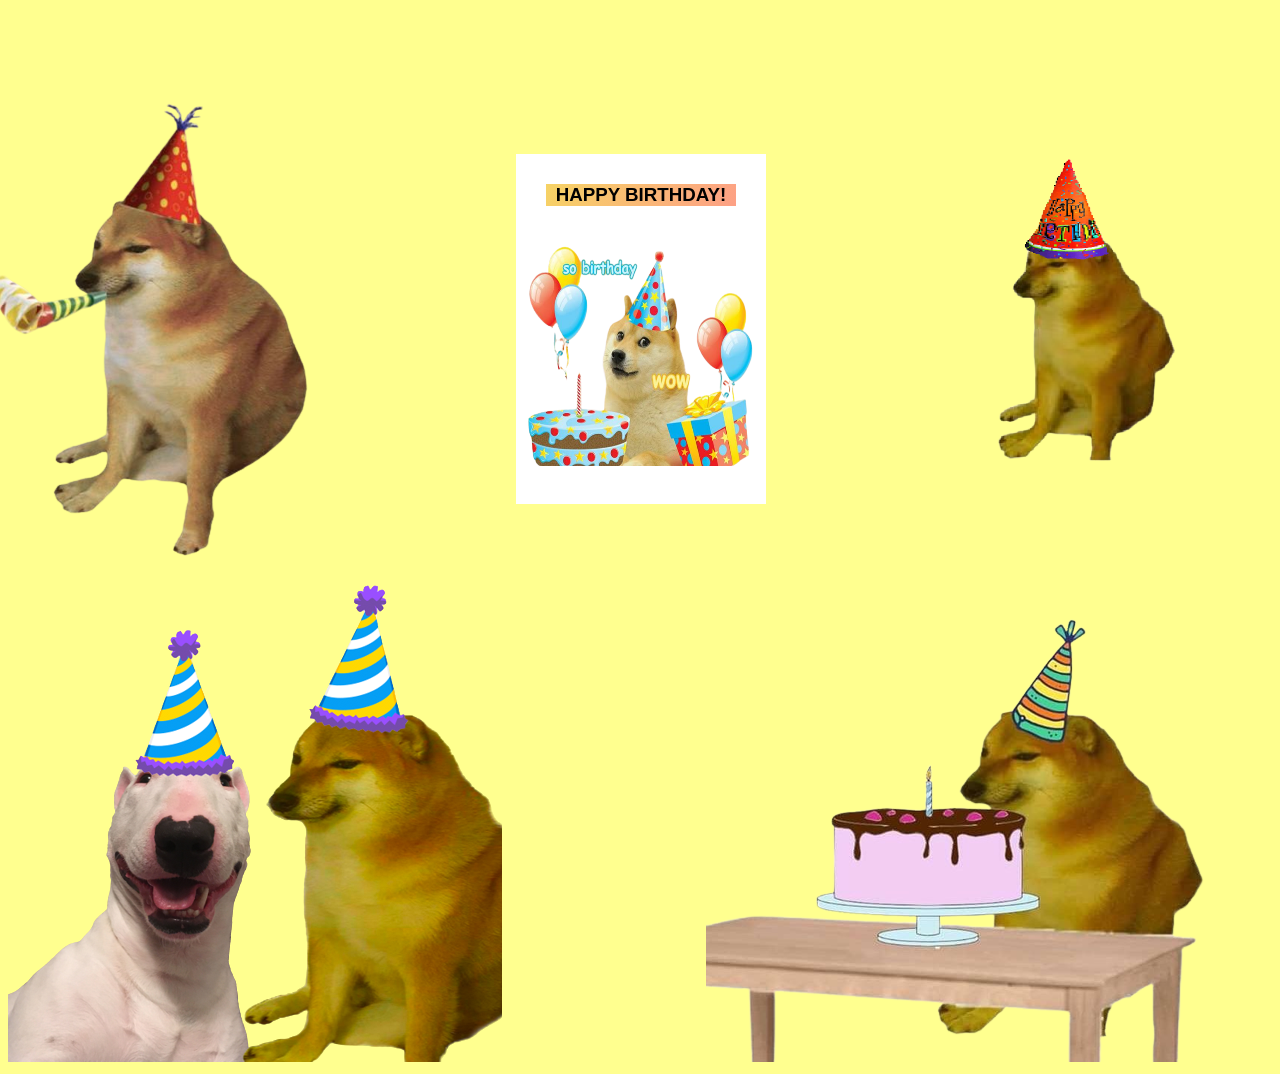
==== index.html @ 4b947fe9 "commit" ====
<!DOCTYPE html>
<html lang="en">
<head>
  <meta charset="UTF-8">
  <meta http-equiv="X-UA-Compatible" content="IE=Edge">
  <meta name="viewport" content="width=device-width, initial-scale=1">

  <title>Happy Birthday Nguyen</title>
  
  <link rel="stylesheet" href="style.css">
</head>

<body>
<div class="body">
  <img src="./img/cheems5.jpg" alt="cheems5" class="cheems5">
  <img src="./img/cheems6.jpg" alt="cheems5" class="cheems6">
 <div class="birthdayCard">
<div class="cardFront"><h3 class="happy">HAPPY BIRTHDAY!</h3>
<div class="doge">
  <img src="./img/cheems4.jpg" alt="" class="cheems4">

</div>
</div>
<div class="cardInside">
    <h3 class="back">HAPPY BIRTHDAY!</h3>
    <p contenteditable="true">Dear Nguyen - best friend,</p> 
    <p contenteditable="true">Happy Birthday!! I hope you have a very special day and a wonderful year ahead! May all of your birthday wishes come true.
    </p>
    <p>-8/10/2023-</p>
    <p contenteditable="true" class="name">Parzival</p>
  </div>
</div>
</div>
  <script src="main.js"></script>
  <div class="cheems">
    <img src="./img/cheems3.jpg" alt="" class="cheems3">
    <img src="./img/cheems2.jpg" alt="" class="cheems2">
  </div>
</body>
</html>
---- style.css ----
body {
 background-color: rgb(255, 255, 143);
}

.body {
 display: flex;
 align-items: center;
 justify-content: center;
 margin-top: 100px;
}


.birthdayCard {
 position: relative;
 width: 250px;
 height: 350px;
 cursor: pointer;
 transform-style: preserve-3d;
 transform: perspective(2500px);
 transition: 1s;
 left: -550px;
}

.cardFront {
 position: relative;
 background-color: #fff;
 width: 250px;
 height: 350px;
 overflow: hidden;
 transform-origin: left;
 transition: .6s;
}

.happy {
 font-family: Tahoma, sans-serif;
 text-align: center;
 margin: 30px;
 background-image: linear-gradient(120deg, #f6d365 0%, #fda085 100%);
 transition: .1s;
}

.doge {
 position: absolute;
}

.cheems2 {
    margin-left: 200px;
}
.cheems4 {
 position: absolute;
 width: 230px;
 height: 230px;
 padding-left: 10px;
}

.cheems5 {
    position: relative;
    left: -50px;
}

.cheems6 {
    position: relative;
    right: -300px;
    top: 50px;
    width: 150%;
}

.cardInside {
 position: absolute;
 background-color: #fff;
 width: 250px;
 height: 350px;
 z-index: -1;
 left: 0;
 top: 0;
}

p {
 font-family: cursive;
 margin: 15px 10px 10px 30px;
 color: #333;
}

.name {
 position: absolute;
 left: 150px;
 /* top: 200px; */
 color: #333;
 text-decoration: underline;
}

.back {
 font-family: Tahoma, sans-serif;
 color: #333;
 text-align: center;
 margin: 30px;
 outline-color: #333;
 outline-style: dashed;
}

.birthdayCard:hover {
 transform: perspective(2500px) rotate(5deg);
}

.birthdayCard:hover .cardFront {
 transform: rotateY(-160deg);
}

.birthdayCard:hover .happy {
 visibility: hidden;
}
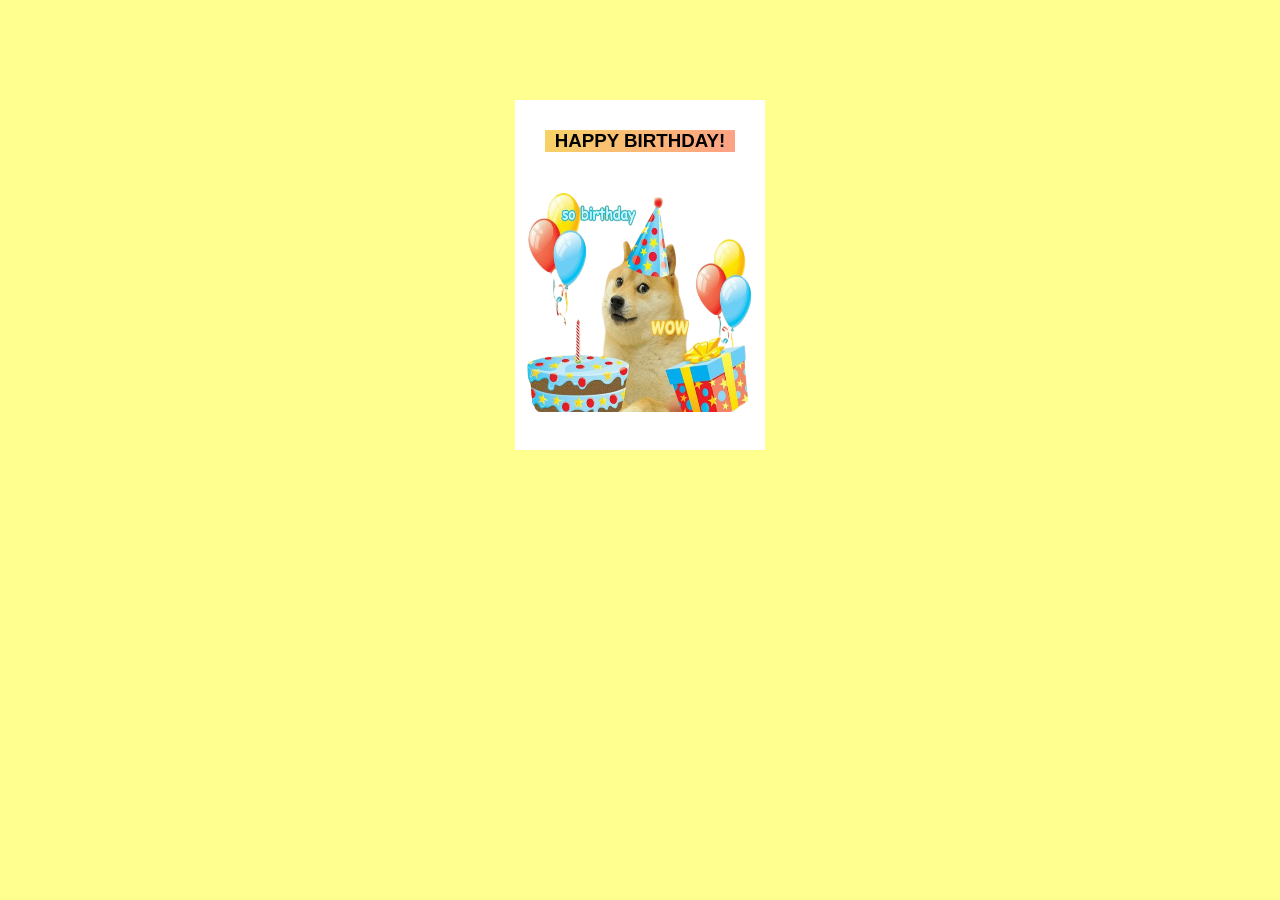
==== commit c4c86eef: "initial commit" ====
--- a/index.html
+++ b/index.html
@@ -12,8 +12,6 @@
 
 <body>
 <div class="body">
-  <img src="./img/cheems5.jpg" alt="cheems5" class="cheems5">
-  <img src="./img/cheems6.jpg" alt="cheems5" class="cheems6">
  <div class="birthdayCard">
 <div class="cardFront"><h3 class="happy">HAPPY BIRTHDAY!</h3>
 <div class="doge">
@@ -32,9 +30,5 @@
 </div>
 </div>
   <script src="main.js"></script>
-  <div class="cheems">
-    <img src="./img/cheems3.jpg" alt="" class="cheems3">
-    <img src="./img/cheems2.jpg" alt="" class="cheems2">
-  </div>
 </body>
 </html>
--- a/style.css
+++ b/style.css
@@ -18,7 +18,6 @@
  transform-style: preserve-3d;
  transform: perspective(2500px);
  transition: 1s;
- left: -550px;
 }
 
 .cardFront {
@@ -43,26 +42,11 @@
  position: absolute;
 }
 
-.cheems2 {
-    margin-left: 200px;
-}
 .cheems4 {
  position: absolute;
  width: 230px;
  height: 230px;
  padding-left: 10px;
-}
-
-.cheems5 {
-    position: relative;
-    left: -50px;
-}
-
-.cheems6 {
-    position: relative;
-    right: -300px;
-    top: 50px;
-    width: 150%;
 }
 
 .cardInside {
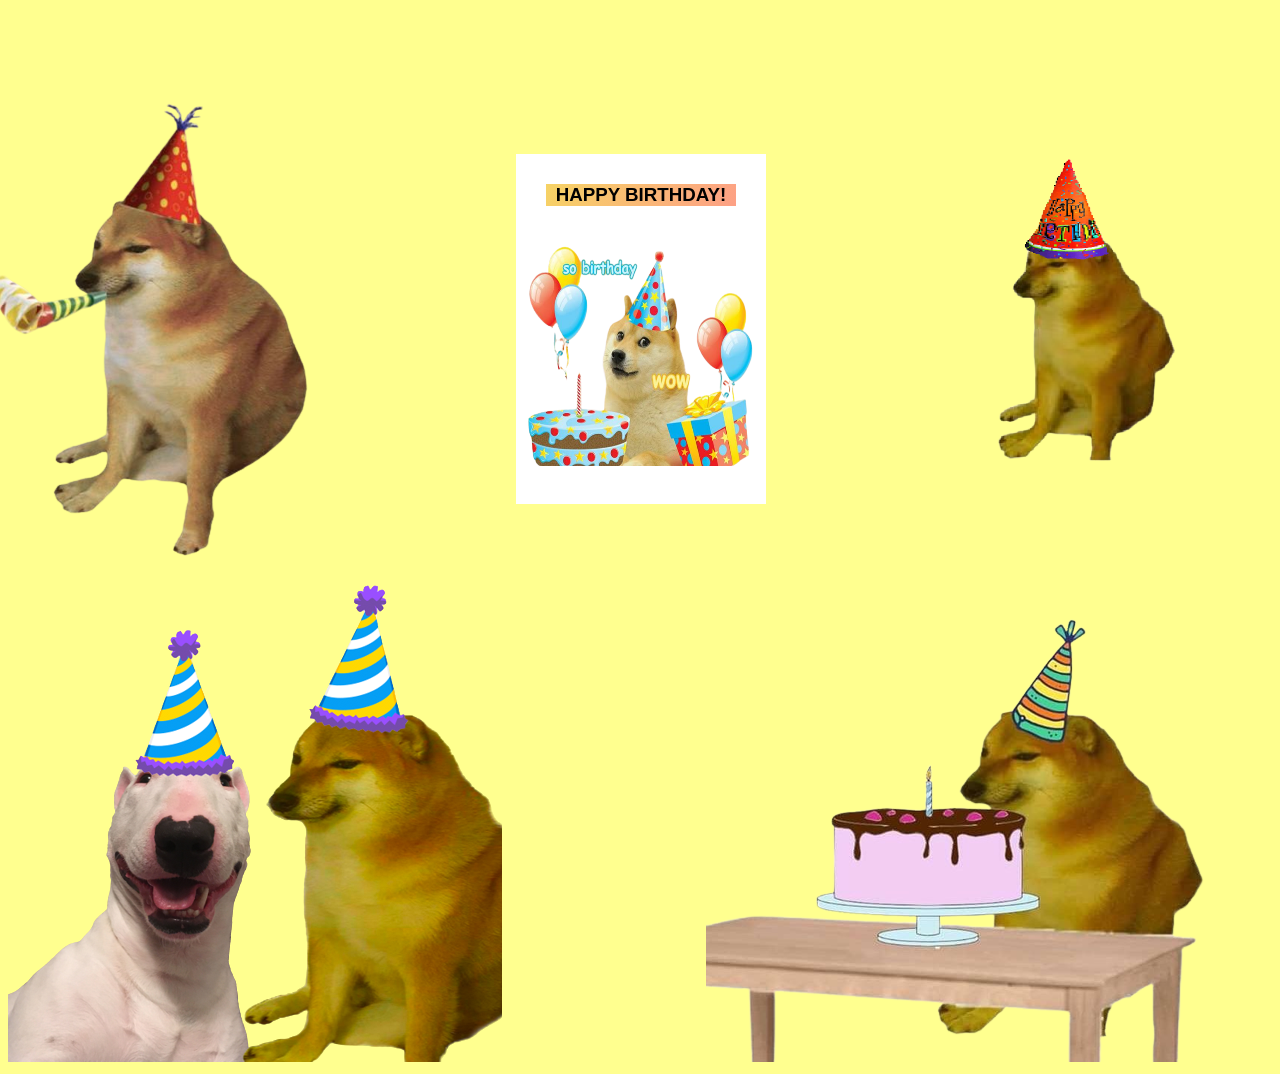
==== commit 06aca76f: "commit" ====
--- a/index.html
+++ b/index.html
@@ -6,12 +6,14 @@
   <meta name="viewport" content="width=device-width, initial-scale=1">
 
   <title>Happy Birthday Nguyen</title>
-  
+
   <link rel="stylesheet" href="style.css">
 </head>
 
 <body>
 <div class="body">
+  <img src="./img/cheems5.jpg" alt="cheems5" class="cheems5">
+  <img src="./img/cheems6.jpg" alt="cheems5" class="cheems6">
  <div class="birthdayCard">
 <div class="cardFront"><h3 class="happy">HAPPY BIRTHDAY!</h3>
 <div class="doge">
@@ -30,5 +32,9 @@
 </div>
 </div>
   <script src="main.js"></script>
+  <div class="cheems">
+    <img src="./img/cheems3.jpg" alt="" class="cheems3">
+    <img src="./img/cheems2.jpg" alt="" class="cheems2">
+  </div>
 </body>
-</html>
+</html>
--- a/style.css
+++ b/style.css
@@ -1,96 +1,111 @@
 body {
- background-color: rgb(255, 255, 143);
-}
-
-.body {
- display: flex;
- align-items: center;
- justify-content: center;
- margin-top: 100px;
-}
-
-
-.birthdayCard {
- position: relative;
- width: 250px;
- height: 350px;
- cursor: pointer;
- transform-style: preserve-3d;
- transform: perspective(2500px);
- transition: 1s;
-}
-
-.cardFront {
- position: relative;
- background-color: #fff;
- width: 250px;
- height: 350px;
- overflow: hidden;
- transform-origin: left;
- transition: .6s;
-}
-
-.happy {
- font-family: Tahoma, sans-serif;
- text-align: center;
- margin: 30px;
- background-image: linear-gradient(120deg, #f6d365 0%, #fda085 100%);
- transition: .1s;
-}
-
-.doge {
- position: absolute;
-}
-
-.cheems4 {
- position: absolute;
- width: 230px;
- height: 230px;
- padding-left: 10px;
-}
-
-.cardInside {
- position: absolute;
- background-color: #fff;
- width: 250px;
- height: 350px;
- z-index: -1;
- left: 0;
- top: 0;
-}
-
-p {
- font-family: cursive;
- margin: 15px 10px 10px 30px;
- color: #333;
-}
-
-.name {
- position: absolute;
- left: 150px;
- /* top: 200px; */
- color: #333;
- text-decoration: underline;
-}
-
-.back {
- font-family: Tahoma, sans-serif;
- color: #333;
- text-align: center;
- margin: 30px;
- outline-color: #333;
- outline-style: dashed;
-}
-
-.birthdayCard:hover {
- transform: perspective(2500px) rotate(5deg);
-}
-
-.birthdayCard:hover .cardFront {
- transform: rotateY(-160deg);
-}
-
-.birthdayCard:hover .happy {
- visibility: hidden;
-}
-
+    background-color: rgb(255, 255, 143);
+   }
+   
+   .body {
+    display: flex;
+    align-items: center;
+    justify-content: center;
+    margin-top: 100px;
+   }
+   
+   
+   .birthdayCard {
+    position: relative;
+    width: 250px;
+    height: 350px;
+    cursor: pointer;
+    transform-style: preserve-3d;
+    transform: perspective(2500px);
+    transition: 1s;
+    left: -550px;
+   }
+   
+   .cardFront {
+    position: relative;
+    background-color: #fff;
+    width: 250px;
+    height: 350px;
+    overflow: hidden;
+    transform-origin: left;
+    transition: .6s;
+   }
+   
+   .happy {
+    font-family: Tahoma, sans-serif;
+    text-align: center;
+    margin: 30px;
+    background-image: linear-gradient(120deg, #f6d365 0%, #fda085 100%);
+    transition: .1s;
+   }
+   
+   .doge {
+    position: absolute;
+   }
+   
+   .cheems2 {
+       margin-left: 200px;
+   }
+   .cheems4 {
+    position: absolute;
+    width: 230px;
+    height: 230px;
+    padding-left: 10px;
+   }
+   
+   .cheems5 {
+       position: relative;
+       left: -50px;
+   }
+   
+   .cheems6 {
+       position: relative;
+       right: -300px;
+       top: 50px;
+       width: 150%;
+   }
+   
+   .cardInside {
+    position: absolute;
+    background-color: #fff;
+    width: 250px;
+    height: 350px;
+    z-index: -1;
+    left: 0;
+    top: 0;
+   }
+   
+   p {
+    font-family: cursive;
+    margin: 15px 10px 10px 30px;
+    color: #333;
+   }
+   
+   .name {
+    position: absolute;
+    left: 150px;
+    /* top: 200px; */
+    color: #333;
+    text-decoration: underline;
+   }
+   
+   .back {
+    font-family: Tahoma, sans-serif;
+    color: #333;
+    text-align: center;
+    margin: 30px;
+    outline-color: #333;
+    outline-style: dashed;
+   }
+   
+   .birthdayCard:hover {
+    transform: perspective(2500px) rotate(5deg);
+   }
+   
+   .birthdayCard:hover .cardFront {
+    transform: rotateY(-160deg);
+   }
+   
+   .birthdayCard:hover .happy {
+    visibility: hidden;
+   }
